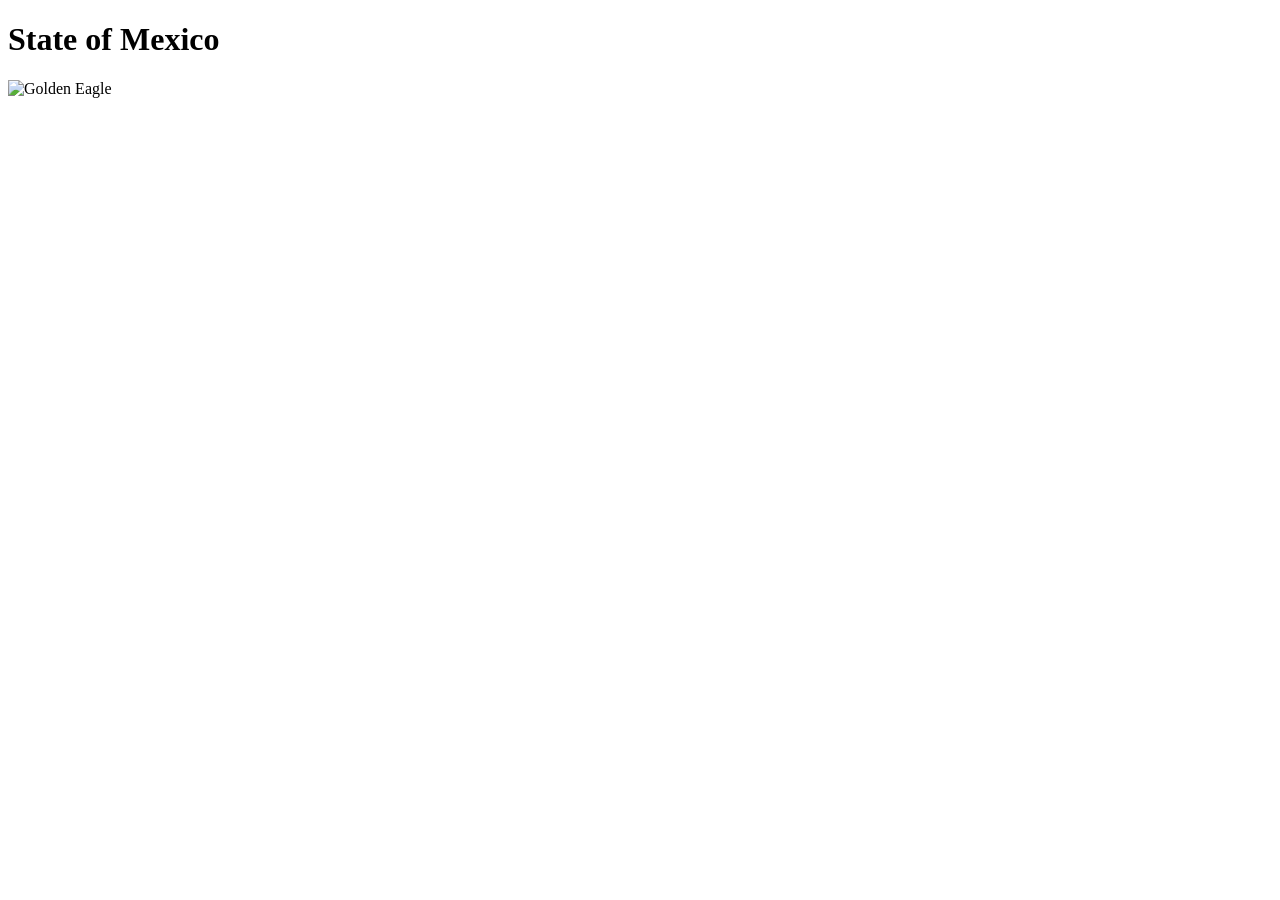
==== place.html @ 2d928f2a "w4" ====
<!DOCTYPE html>
<html lang="en">
<head>
    <meta charset="UTF-8">
    <meta name="viewport" content="width=device-width, initial-scale=1.0">
    <title>Document</title>
    <meta name="description" content="">
    <meta name="author" content="Lehi Soto">
    <link rel="stylesheet" href="styles/place.css">
    <script src="scripts/place.js" defer></script>
</head>
<body>
    <h1>State of Mexico</h1>
    <main>
        <div class="hero">
            <picture>
            <source media="(min-width: 1000px)" srcset="images/hero-large.webp">
            <img src="images/hero-small.webp" alt="Golden Eagle" width="1500" height="750">
        </picture>
        </div>
        <div class="data"></div>
        <div class="wheather"></div>
    </main>
    <footer></footer>
</body>
</html>
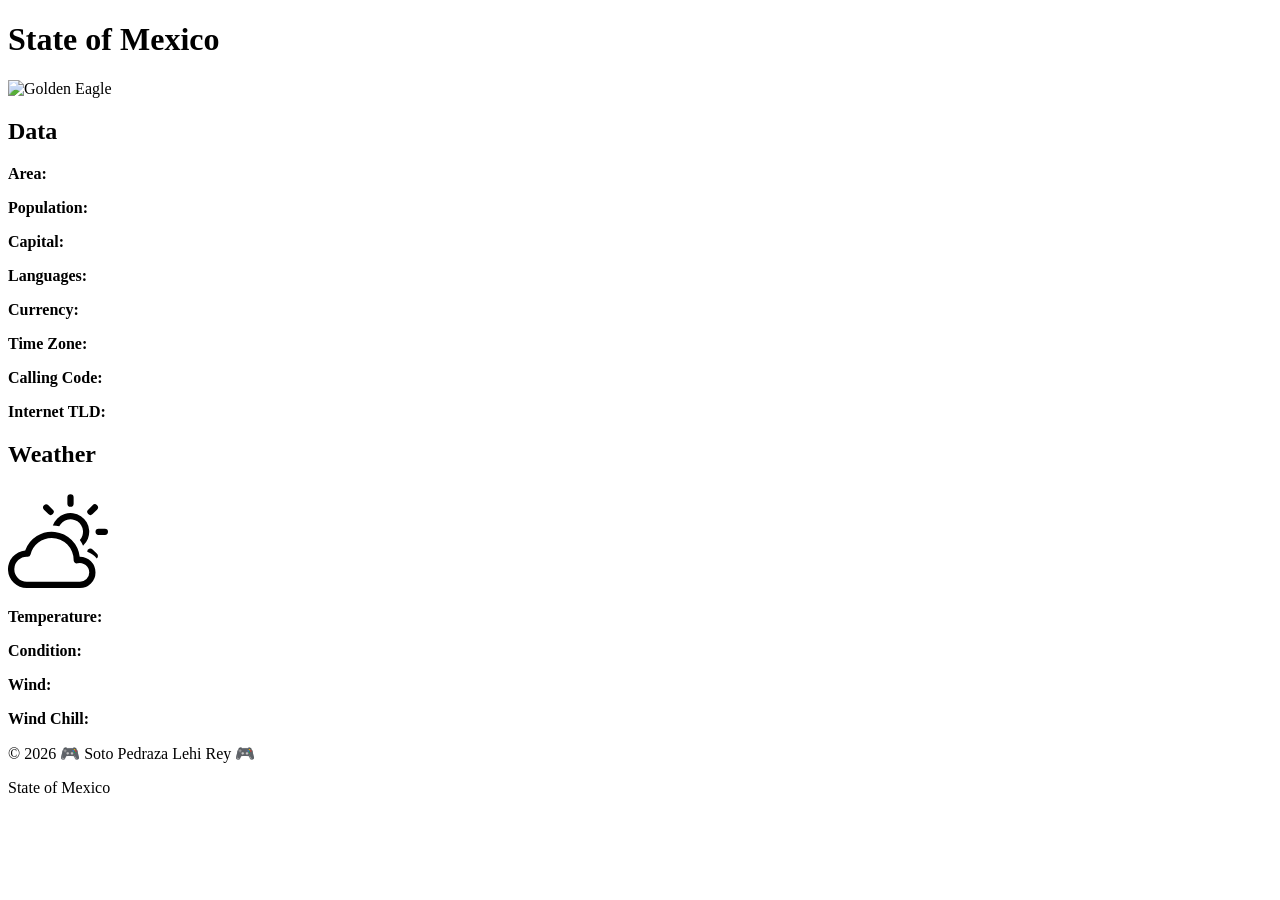
==== commit d27d386e: "w3" ====
--- a/place.html
+++ b/place.html
@@ -18,9 +18,30 @@
             <img src="images/hero-small.webp" alt="Golden Eagle" width="1500" height="750">
         </picture>
         </div>
-        <div class="data"></div>
-        <div class="wheather"></div>
+        <section class="data">
+            <h2>Data</h2>
+            <p><strong>Area: </strong></p>
+            <p><strong>Population: </strong></p>
+            <p><strong>Capital: </strong></p>
+            <p><strong>Languages: </strong></p>
+            <p><strong>Currency: </strong></p>
+            <p><strong>Time Zone: </strong></p>
+            <p><strong>Calling Code: </strong></p>
+            <p><strong>Internet TLD: </strong></p>
+        </section>
+        <section class="weather">
+            <h2>Weather</h2>
+            <img src="images/cloud-sun.svg" alt="Weather icon" width="100" height="100">
+            <p><strong>Temperature:</strong></p>
+            <p><strong>Condition:</strong></p>
+            <p><strong>Wind:</strong></p>
+            <p><strong>Wind Chill:</strong></p>
+        </section>
     </main>
-    <footer></footer>
+    <footer>
+        <p>&copy; 2026 🎮 Soto Pedraza Lehi Rey 🎮 </p>
+        <p>State of Mexico</p>
+        <p id="lastModified"></p>
+    </footer>
 </body>
 </html>
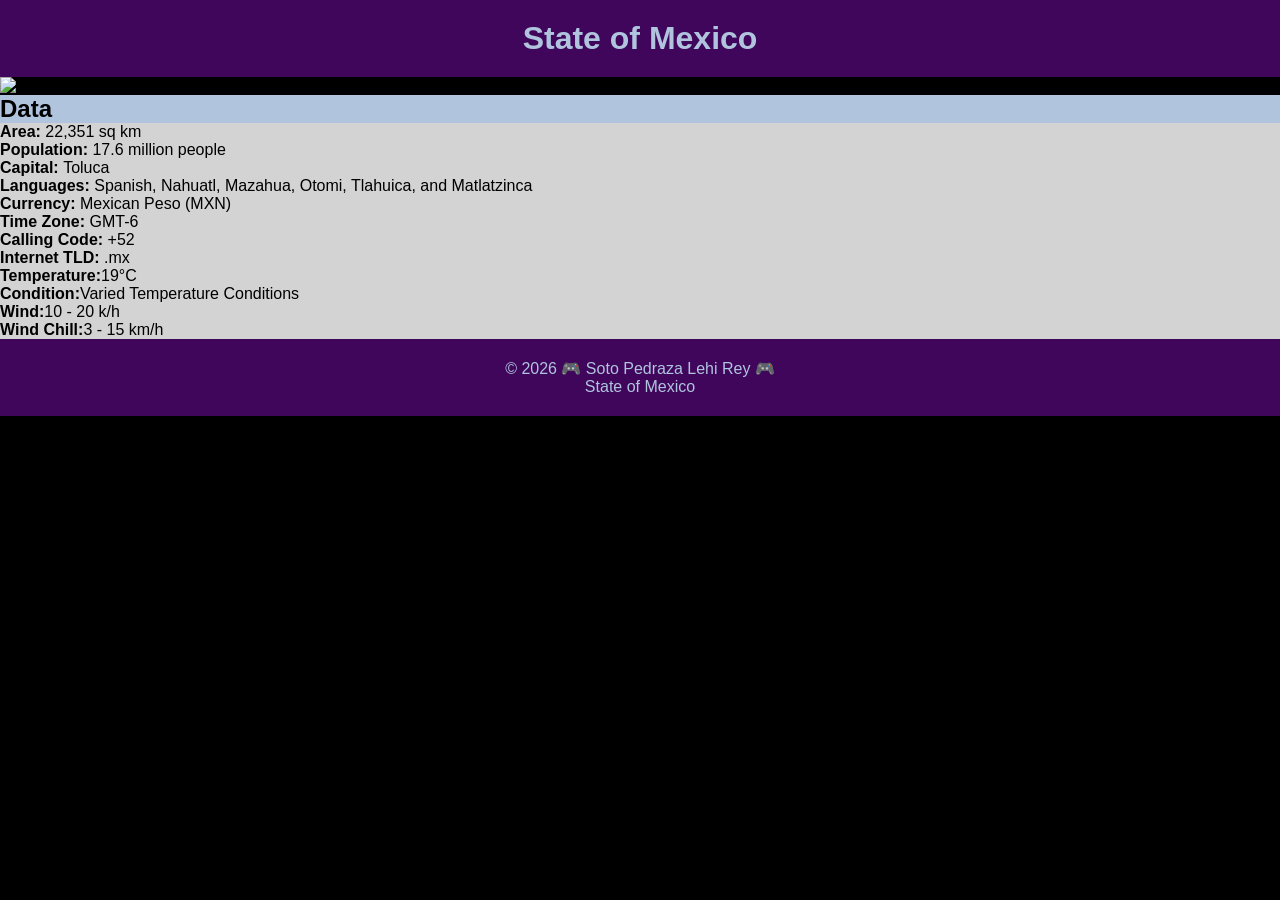
==== commit da0ccbaa: "w3" ====
--- a/place.html
+++ b/place.html
@@ -10,7 +10,9 @@
     <script src="scripts/place.js" defer></script>
 </head>
 <body>
-    <h1>State of Mexico</h1>
+    <header>
+        <h1>State of Mexico</h1>
+    </header>
     <main>
         <div class="hero">
             <picture>
@@ -20,22 +22,20 @@
         </div>
         <section class="data">
             <h2>Data</h2>
-            <p><strong>Area: </strong></p>
-            <p><strong>Population: </strong></p>
-            <p><strong>Capital: </strong></p>
-            <p><strong>Languages: </strong></p>
-            <p><strong>Currency: </strong></p>
-            <p><strong>Time Zone: </strong></p>
-            <p><strong>Calling Code: </strong></p>
-            <p><strong>Internet TLD: </strong></p>
+            <p><strong>Area: </strong>22,351 sq km</p>
+            <p><strong>Population: </strong>17.6 million people</p>
+            <p><strong>Capital: </strong>Toluca</p>
+            <p><strong>Languages: </strong>Spanish, Nahuatl, Mazahua, Otomi, Tlahuica, and Matlatzinca</p>
+            <p><strong>Currency: </strong>Mexican Peso (MXN)</p>
+            <p><strong>Time Zone: </strong>GMT-6</p>
+            <p><strong>Calling Code: </strong>+52</p>
+            <p><strong>Internet TLD: </strong>.mx</p>
         </section>
         <section class="weather">
-            <h2>Weather</h2>
-            <img src="images/cloud-sun.svg" alt="Weather icon" width="100" height="100">
-            <p><strong>Temperature:</strong></p>
-            <p><strong>Condition:</strong></p>
-            <p><strong>Wind:</strong></p>
-            <p><strong>Wind Chill:</strong></p>
+            <p><strong>Temperature:</strong>19°C</p>
+            <p><strong>Condition:</strong>Varied Temperature Conditions</p>
+            <p><strong>Wind:</strong>10 - 20 k/h</p>
+            <p><strong>Wind Chill:</strong>3 - 15 km/h</p>
         </section>
     </main>
     <footer>
--- a/styles/place.css
+++ b/styles/place.css
@@ -0,0 +1,39 @@
+* {
+    margin: 0;
+    padding: 0;
+}
+
+body {
+    background-color: black;
+    font-family: 'Roboto', sans-serif;
+}
+
+:root {
+    --primary-color: #B0C4DE;
+    --secondary-color: #6fcedf;
+    --accent1-color: black;
+    /* --primary-display: flex; */
+    --primary-background-color: #3f065b;
+    --secondary-background-color: lightgray;
+}
+
+.hero img {
+    width: 100%;
+    height: auto;
+}
+
+header, footer {
+    padding: 20px;
+    background-color: var(--primary-background-color);
+    color: var(--primary-color);
+    text-align: center;
+}
+
+section {
+    background-color: var(--secondary-background-color)
+
+}
+
+section h2{
+    background-color: var(--primary-color);
+}
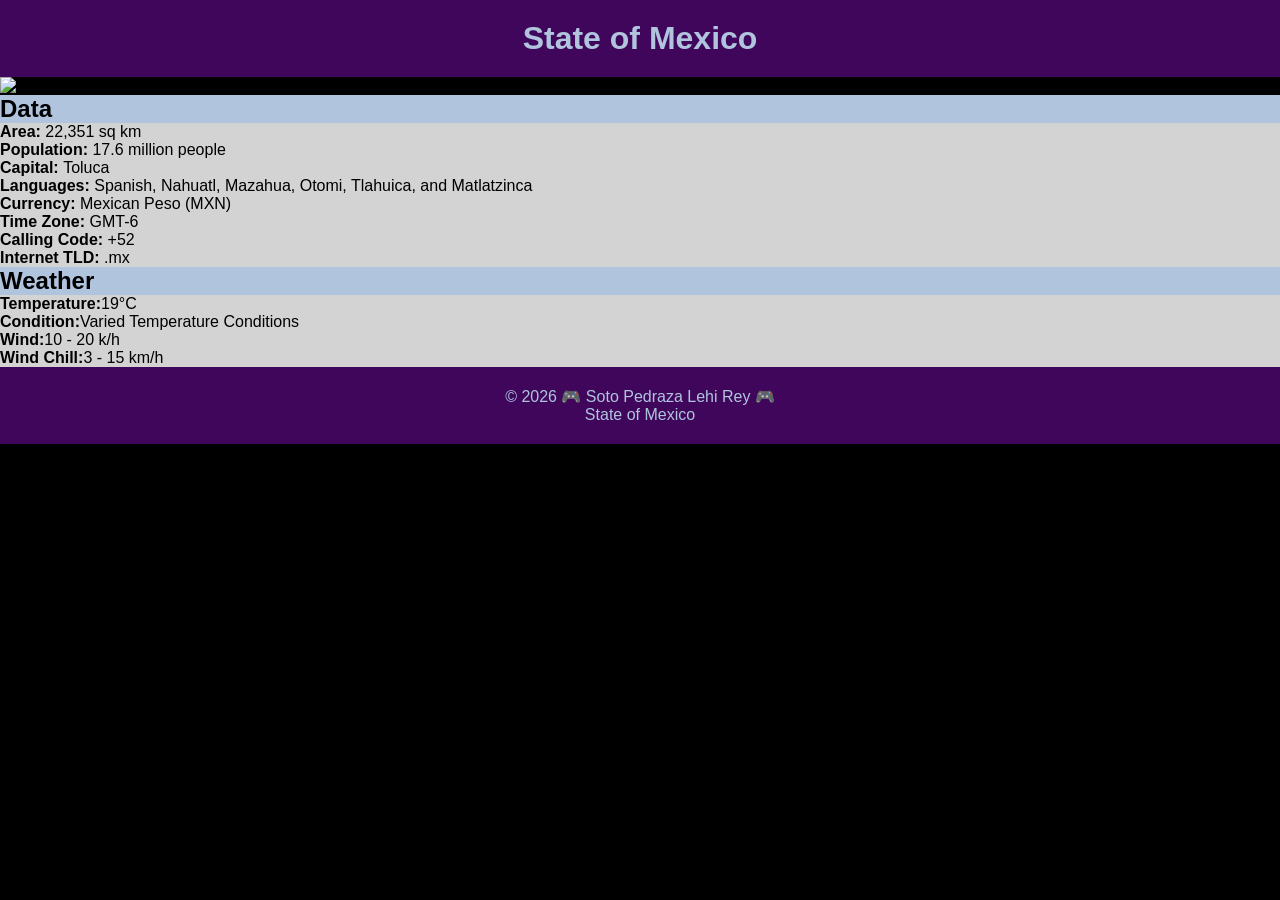
==== commit 1bb2a9e7: "w32" ====
--- a/place.html
+++ b/place.html
@@ -32,6 +32,7 @@
             <p><strong>Internet TLD: </strong>.mx</p>
         </section>
         <section class="weather">
+            <h2>Weather</h2>
             <p><strong>Temperature:</strong>19°C</p>
             <p><strong>Condition:</strong>Varied Temperature Conditions</p>
             <p><strong>Wind:</strong>10 - 20 k/h</p>
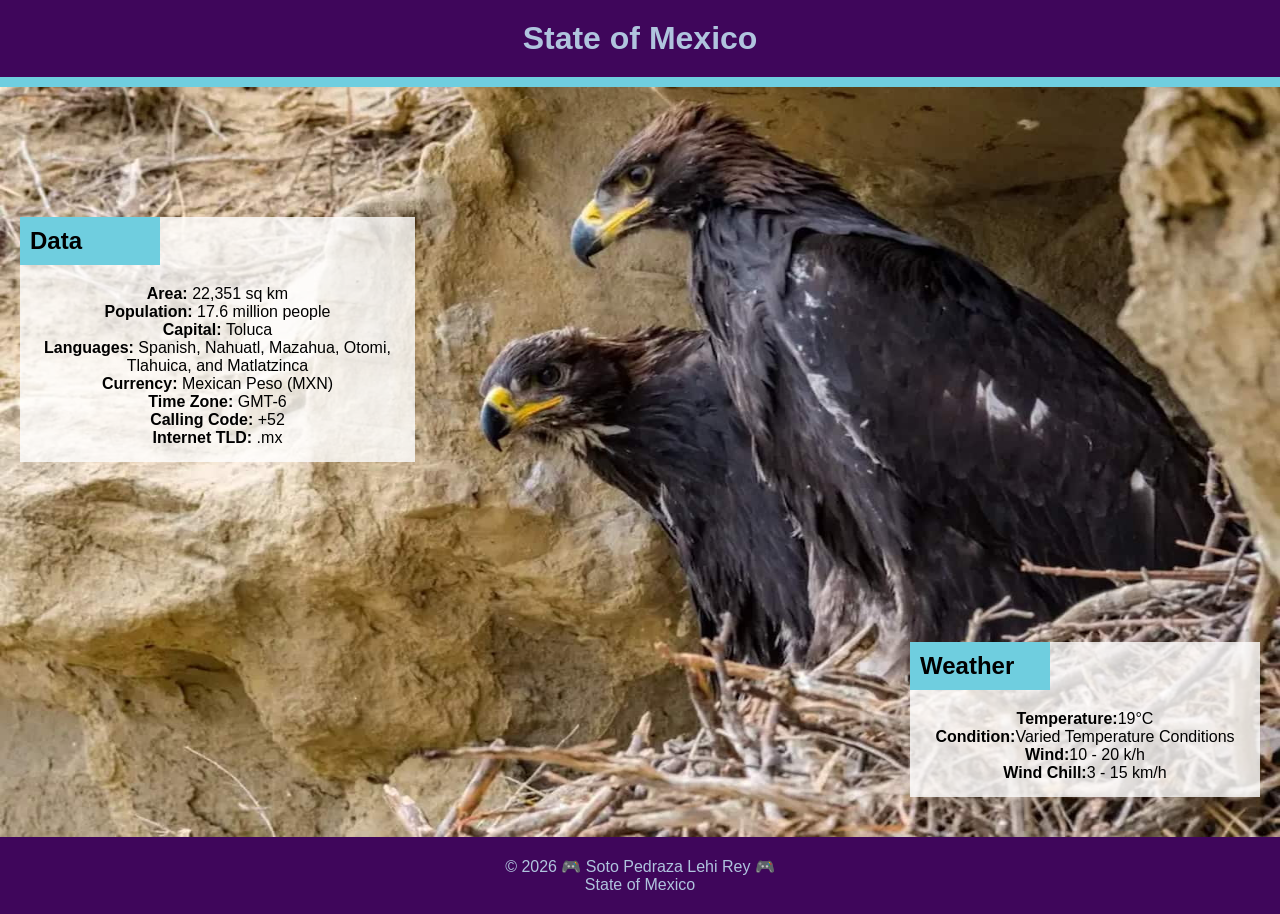
==== commit eb7e65d0: "w3" ====
--- a/place.html
+++ b/place.html
@@ -16,10 +16,10 @@
     <main>
         <div class="hero">
             <picture>
-            <source media="(min-width: 1000px)" srcset="images/hero-large.webp">
+            <source media="(min-width: 1000px)" srcset="images/hero-largew3.jpg">
             <img src="images/hero-small.webp" alt="Golden Eagle" width="1500" height="750">
         </picture>
-        </div>
+
         <section class="data">
             <h2>Data</h2>
             <p><strong>Area: </strong>22,351 sq km</p>
@@ -31,6 +31,7 @@
             <p><strong>Calling Code: </strong>+52</p>
             <p><strong>Internet TLD: </strong>.mx</p>
         </section>
+        
         <section class="weather">
             <h2>Weather</h2>
             <p><strong>Temperature:</strong>19°C</p>
@@ -38,6 +39,7 @@
             <p><strong>Wind:</strong>10 - 20 k/h</p>
             <p><strong>Wind Chill:</strong>3 - 15 km/h</p>
         </section>
+        </div>
     </main>
     <footer>
         <p>&copy; 2026 🎮 Soto Pedraza Lehi Rey 🎮 </p>
--- a/styles/place.css
+++ b/styles/place.css
@@ -17,9 +17,14 @@
     --secondary-background-color: lightgray;
 }
 
+.hero {
+    position: relative;
+    border-top: 10px solid var(--secondary-color);
+}
+
 .hero img {
     width: 100%;
-    height: auto;
+    display: block;
 }
 
 header, footer {
@@ -35,5 +40,29 @@
 }
 
 section h2{
-    background-color: var(--primary-color);
+    background-color: var(--secondary-color);
+    text-align: left;
+    padding: 10px;
+    margin: -15px -15px 20px -15px;
+    width: 120px;
+}
+
+.data, .weather {
+    background-color: rgba(255, 255, 255, 0.8);
+    text-align: center;
+    position: absolute;
+    padding: 15px;
+    /* height: 200px; */
+}
+
+.data {
+    width: 365px;
+    top: 130px;
+    left: 20px;
+}
+
+.weather {
+    width: 320px;
+    right: 20px;
+    bottom: 40px;
 }
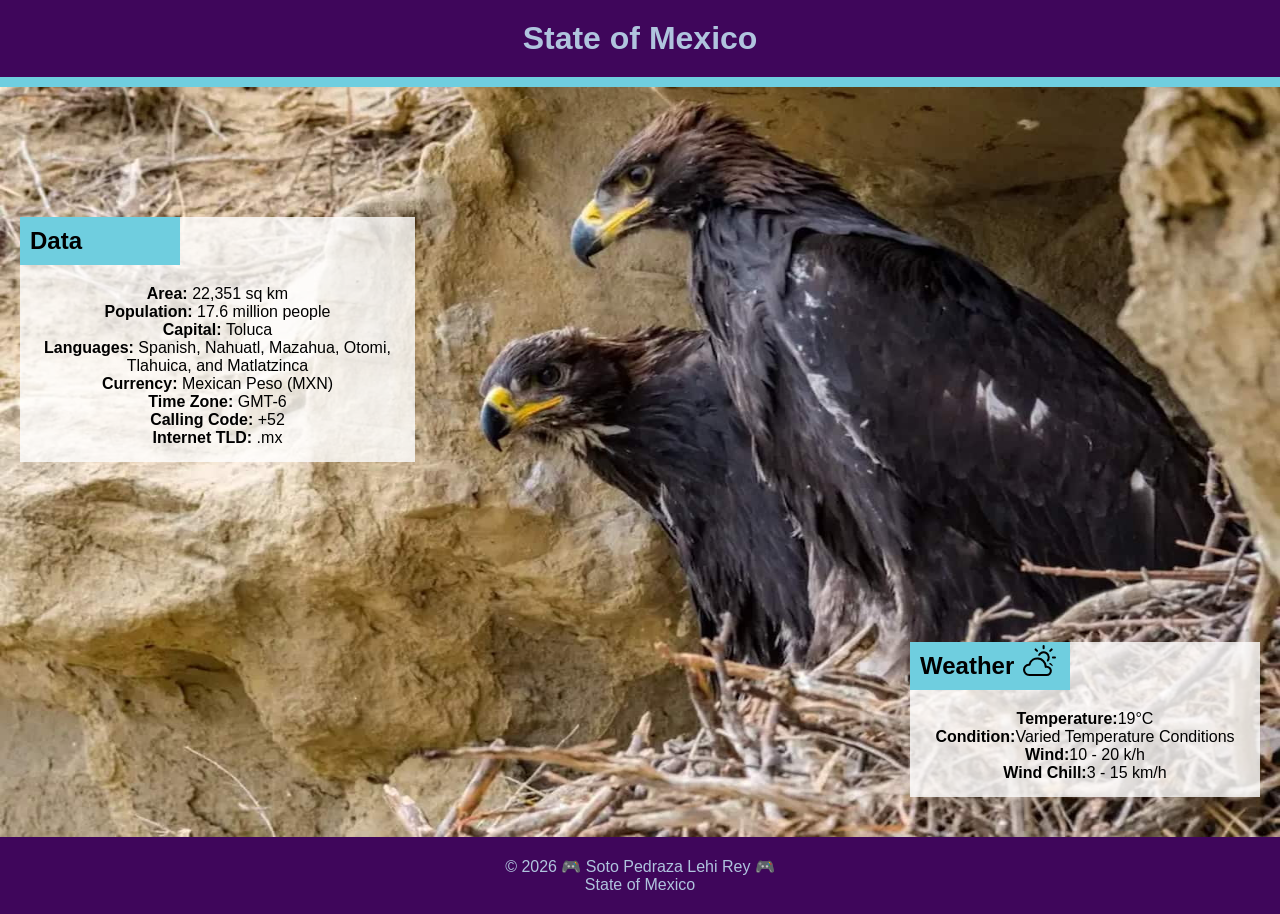
==== commit 86f40d56: "w3" ====
--- a/place.html
+++ b/place.html
@@ -31,9 +31,10 @@
             <p><strong>Calling Code: </strong>+52</p>
             <p><strong>Internet TLD: </strong>.mx</p>
         </section>
-        
+
         <section class="weather">
             <h2>Weather</h2>
+            <img src="images/cloud-sun.svg" alt="Weather Icon">
             <p><strong>Temperature:</strong>19°C</p>
             <p><strong>Condition:</strong>Varied Temperature Conditions</p>
             <p><strong>Wind:</strong>10 - 20 k/h</p>
--- a/styles/place.css
+++ b/styles/place.css
@@ -44,7 +44,7 @@
     text-align: left;
     padding: 10px;
     margin: -15px -15px 20px -15px;
-    width: 120px;
+    width: 140px;
 }
 
 .data, .weather {
@@ -65,4 +65,53 @@
     width: 320px;
     right: 20px;
     bottom: 40px;
+}
+
+.weather img {
+    width: 33px;
+    height: auto;
+    position: absolute;
+    top: 1px;
+    left: 113px;
+    
+}
+
+/* This part is for the small screens */
+@media (max-width: 768px) {
+
+    .hero img{
+        width: 100%;
+        height: auto;
+        display: block;
+        border-bottom: 10px solid var(--secondary-color);
+    }
+
+    section h2 {
+        text-align: center;
+        background: none;
+        width: auto;
+        margin: 0 0 20px 0;
+        padding: 0;
+    }
+
+    .data, .weather {
+        text-align: center;
+        padding: 30px 20px;
+        width: 100%;
+        box-sizing: border-box;
+        position: static;
+        border-bottom: 1px solid var(--secondary-color);
+    }
+
+    .weather img {
+        position: static;
+        display: block;
+        margin: 10px auto 0 auto;
+    }
+
+    .weather img {
+        width: 55px;
+        margin-bottom: 20px;
+        border-bottom: none;
+    }
 }
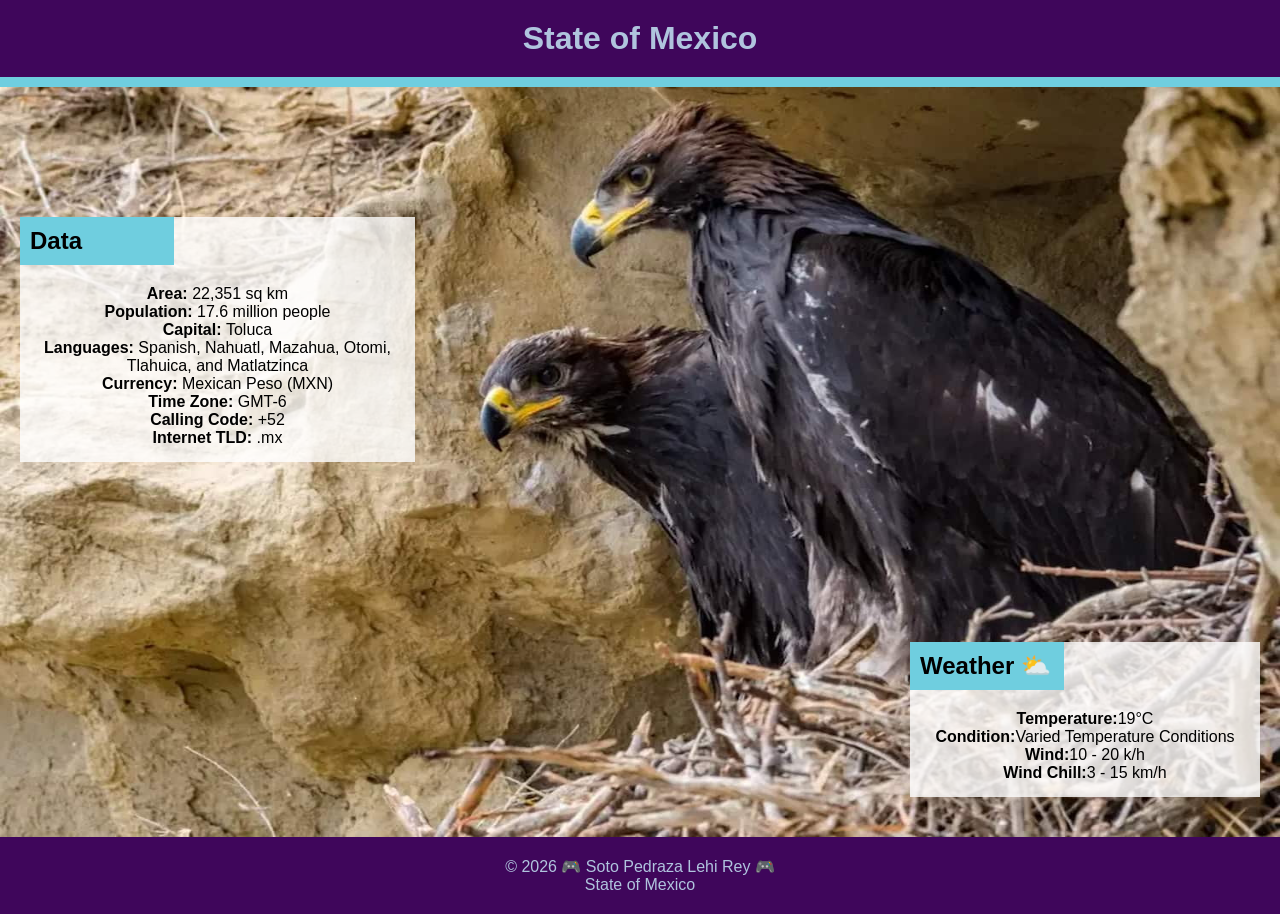
==== commit 5005c9d4: "w3 finaly" ====
--- a/place.html
+++ b/place.html
@@ -4,7 +4,7 @@
     <meta charset="UTF-8">
     <meta name="viewport" content="width=device-width, initial-scale=1.0">
     <title>Document</title>
-    <meta name="description" content="">
+    <meta name="description" content="In this assignment, I will apply the concepts from the learning activities to the design and development of a web page about a contry or place where I live. Desing and build a wireframe of the page in mobile view and a wider view.">
     <meta name="author" content="Lehi Soto">
     <link rel="stylesheet" href="styles/place.css">
     <script src="scripts/place.js" defer></script>
--- a/styles/place.css
+++ b/styles/place.css
@@ -44,7 +44,7 @@
     text-align: left;
     padding: 10px;
     margin: -15px -15px 20px -15px;
-    width: 140px;
+    width: 134px;
 }
 
 .data, .weather {
@@ -68,12 +68,13 @@
 }
 
 .weather img {
-    width: 33px;
-    height: auto;
-    position: absolute;
-    top: 1px;
-    left: 113px;
-    
+    display: none;
+}
+
+@media (min-width: 769px) {
+   .weather h2::after {
+    content: " ⛅";
+}
 }
 
 /* This part is for the small screens */
@@ -107,9 +108,6 @@
         position: static;
         display: block;
         margin: 10px auto 0 auto;
-    }
-
-    .weather img {
         width: 55px;
         margin-bottom: 20px;
         border-bottom: none;
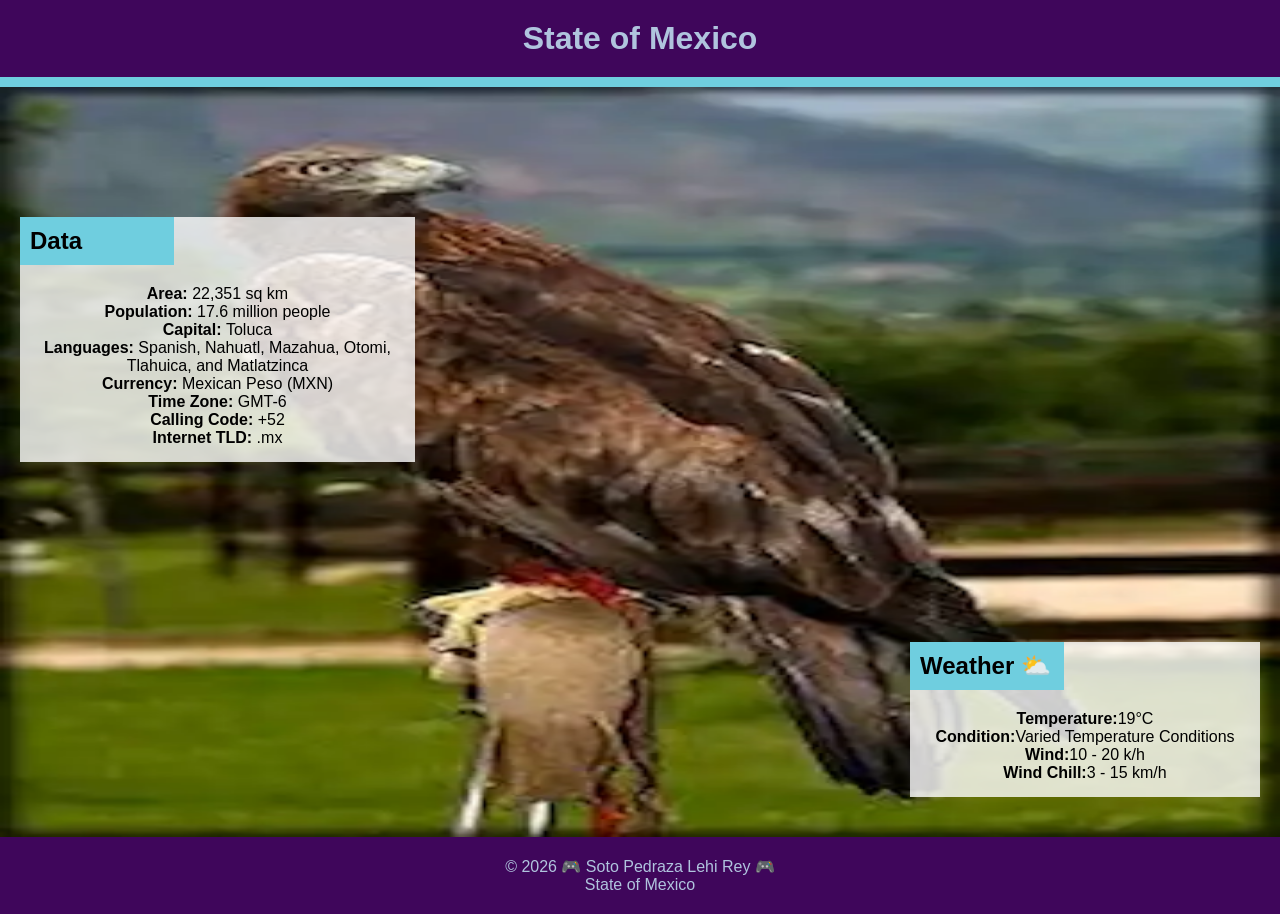
==== commit 592042f2: "w3-3" ====
--- a/place.html
+++ b/place.html
@@ -4,7 +4,7 @@
     <meta charset="UTF-8">
     <meta name="viewport" content="width=device-width, initial-scale=1.0">
     <title>Document</title>
-    <meta name="description" content="In this assignment, I will apply the concepts from the learning activities to the design and development of a web page about a contry or place where I live. Desing and build a wireframe of the page in mobile view and a wider view.">
+    <meta name="description" content="In this assignment, I will apply the concepts from the learning activities to the design and build a wireframe of the page in mobile view and a wider view.">
     <meta name="author" content="Lehi Soto">
     <link rel="stylesheet" href="styles/place.css">
     <script src="scripts/place.js" defer></script>
